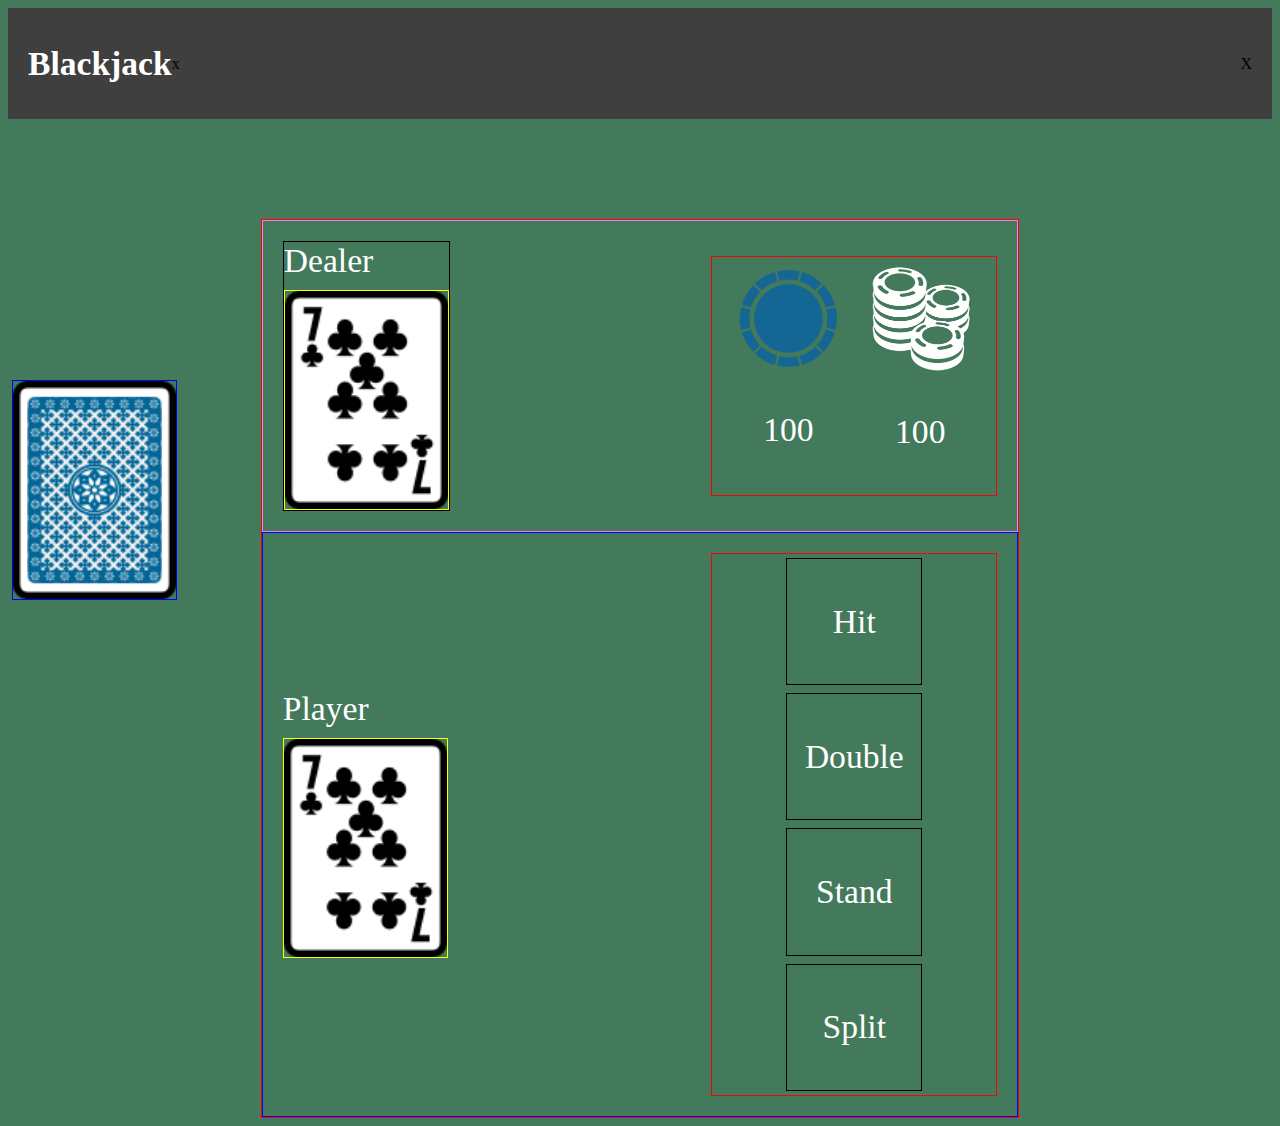
==== blackjack.html @ d3da44ab "blackjack html + css 추가" ====
<!DOCTYPE html>
<html lang="ko">
  <head>
    <meta charset="UTF-8" />
    <meta name="viewport" content="width=device-width, initial-scale=1.0" />
    <title>Document</title>
    <link rel="stylesheet" href="CSS/reset.css">
    <link rel="stylesheet" href="blackjack.css">
    <script src="blackjack.js" defer></script>
  </head>
  <body>


    <header class="top">
      <div class="logo">
        <h1 class="title">Blackjack</h1>
        <div class="logo-img"><img src="#" alt="">x</div>
      </div>
      <div class="exit-button">X</div>
    </header>


    <section class="game-board">
      
      <div class="row1"> 
        <div class="row1-left">
          <span class="game-player">Dealer</span>
          <div class="row1-card-box">
            <div class="hidden-card card">
              <img src="img/card_back.png" alt="">
            </div>
            <div class="dealer-card card">
              <img src="img/Clubs-7.png" alt="">
            </div>
          </div>
        </div>


        <div class="row1-right">

          <div class="betting-box">
            <div class="betting-chip-img">
              <img src="img/blank-chip.png" alt="">
            </div>
            <p class="betting-chip">100</p>
          </div>

          <div class="gamechip-box">
            <div class="gamechip-img">
              <img src="img/pile-chip.png" alt="">
            </div>
            <p class="mygamechip">100</p>
          </div>
        </div>

      </div>

      <div class="row2">
        <div class="row2-left">
          <span class="game-player">Player</span>
          <div>
            <div class="player-card card">
              <img src="img/Clubs-7.png" alt="">
            </div>
          </div>
        </div>

        <div class="row2-right">
          <div class="button-box">
            <div class="hit-button playbtn"><p>Hit</p></div>
            <div class="double-button playbtn"><p>Double</p></div>
            <div class="stand-button playbtn"><p>Stand</p></div>
            <div class="split-button playbtn"><p>Split</p></div>
          </div>
        </div>


      </div>

    </section>

  </body>
</html>
---- blackjack.css ----
body {
    background: #437A5B;  
      display: flex;
      flex-direction: column;
      justify-content: center;
      align-items: center;
}

body .card{
    border: 1px solid yellow;
    height: 220px; 
    margin-top: 10px;   
}

body .card img {
    height: 100%;
}

body .top {
    background: #3F3F3F;
    width: 100%;
    display: flex;
    justify-content: space-between;
    align-items: center;
    padding: 14px 20px;
    margin-bottom: 100px;
}

body .top .logo {    
    width: 12%;
    display: flex;
    align-items: center;
    justify-content: space-around;
}
body .top .logo .title {
    font-size: 2.1rem;
    color: #fff;
}

body .game-board {
    width: 60%;
    border: 1px solid red;    
    display: flex;
    flex-direction: column;
    justify-content: center;
    align-items: center;
    position: relative;
}

body .game-board .game-player {
    font-size: 2.1rem;
    color: #fff;
}

body .game-board .row1{
    width: 100%;
    border: 1px solid violet;
    display: flex;     
    justify-content: space-between;
    align-items: center;
    padding: 20px;
    
}

body .game-board .row1 .row1-left {
    border: 1px solid #000;    
    
}
body .game-board .row1 .row1-left .row1-card-box .hidden-card{
    border: 1px solid blue;
    position: absolute;
    left: -250px; 
    top: 150px;
}


body .game-board .row1 .row1-right {
    width: 40%;
    border: 1px solid red;
    display: flex;
    justify-content: center;
    align-items: center;   
    font-size: 2.1rem;
    color: #fff; 
    padding: 10px;
}
body .game-board .row1 .row1-right .betting-box {
    width: 50%;
    display: flex;
    flex-direction: column;
    justify-content: center;
    align-items: center;    
}
body .game-board .row1 .row1-right .betting-box .betting-chip-img  {
    width: 100px;
}
body .game-board .row1 .row1-right .betting-box .betting-chip-img img {
    width: 100%;
}

body .game-board .row1 .row1-right .gamechip-box {
    width: 50%;
    display: flex;
    flex-direction: column;
    justify-content: center;
    align-items: center;    
}
body .game-board .row1 .row1-right .gamechip-box .gamechip-img {
    width: 100px;
}
body .game-board .row1 .row1-right .gamechip-box .gamechip-img img {
    width: 100%;
}





body .game-board .row2{
    width: 100%;
    border: 1px solid blue;
    display: flex;     
    justify-content: space-between;
    align-items: center;
    padding: 20px;
}

body .game-board .row2 .row2-right {    
    width: 40%;
    border: 1px solid red;
    display: flex;
    justify-content: center;
    align-items: center;   
    font-size: 2.1rem;
    color: #fff;         
}

body .game-board .row2 .row2-right .button-box {    
    display: flex;    
    justify-content: center;
    align-items: center; 
    flex-wrap: wrap;
}

body .game-board .row2 .row2-right .button-box .playbtn {
    
    width: 48%;
    border: 1px solid #000;    
    margin: 4px;     
}
body .game-board .row2 .row2-right .button-box .playbtn p {
    text-align: center;
    padding: 10px;
}
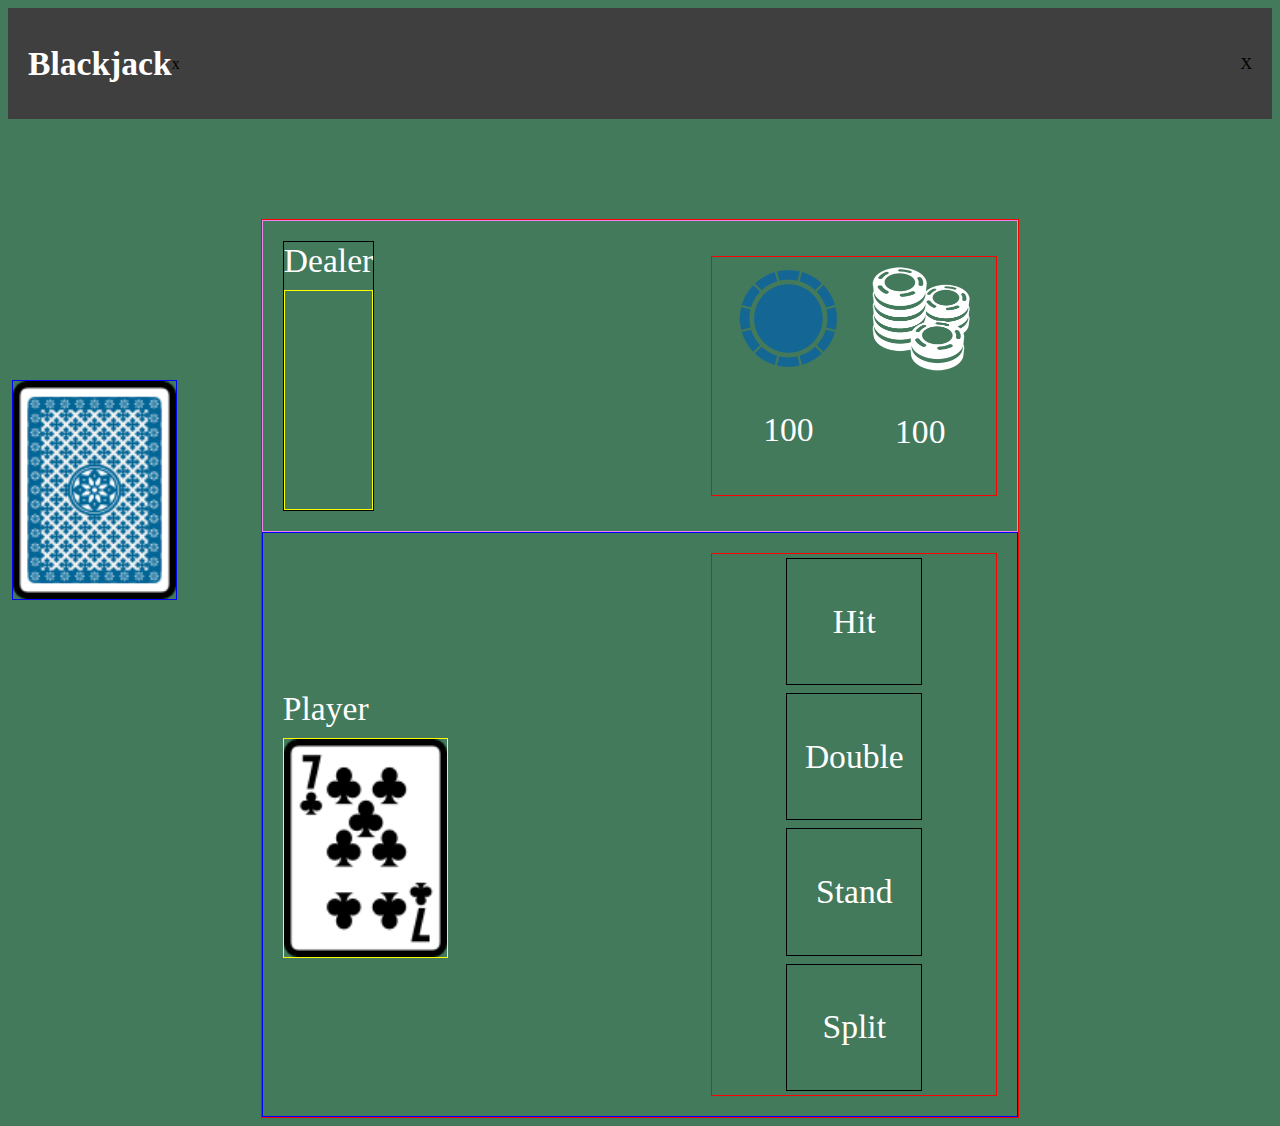
==== commit 9cd5895a: "js 랜덤카드 뽑기 기능 추가" ====
--- a/blackjack.html
+++ b/blackjack.html
@@ -30,7 +30,7 @@
               <img src="img/card_back.png" alt="">
             </div>
             <div class="dealer-card card">
-              <img src="img/Clubs-7.png" alt="">
+              <!-- <img src="img/Clubs-7.png" alt=""> -->
             </div>
           </div>
         </div>
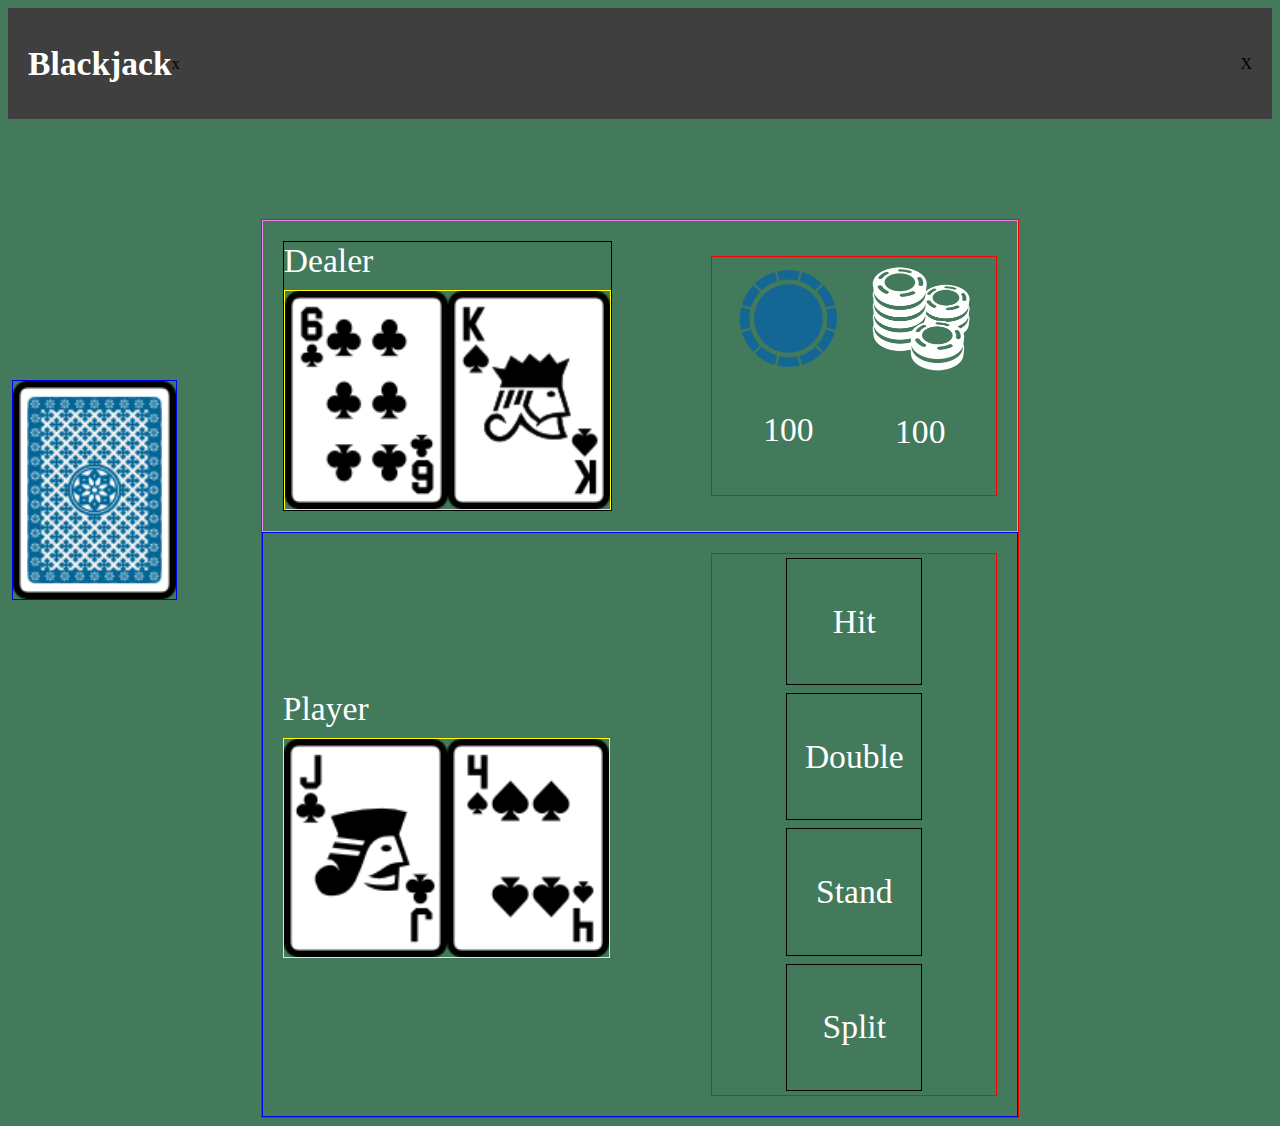
==== commit f1d067d0: "딜러 플레이어에게 카드 뿌리기" ====
--- a/blackjack.html
+++ b/blackjack.html
@@ -60,7 +60,7 @@
           <span class="game-player">Player</span>
           <div>
             <div class="player-card card">
-              <img src="img/Clubs-7.png" alt="">
+              <!-- <img src="img/Clubs-7.png" alt=""> -->
             </div>
           </div>
         </div>
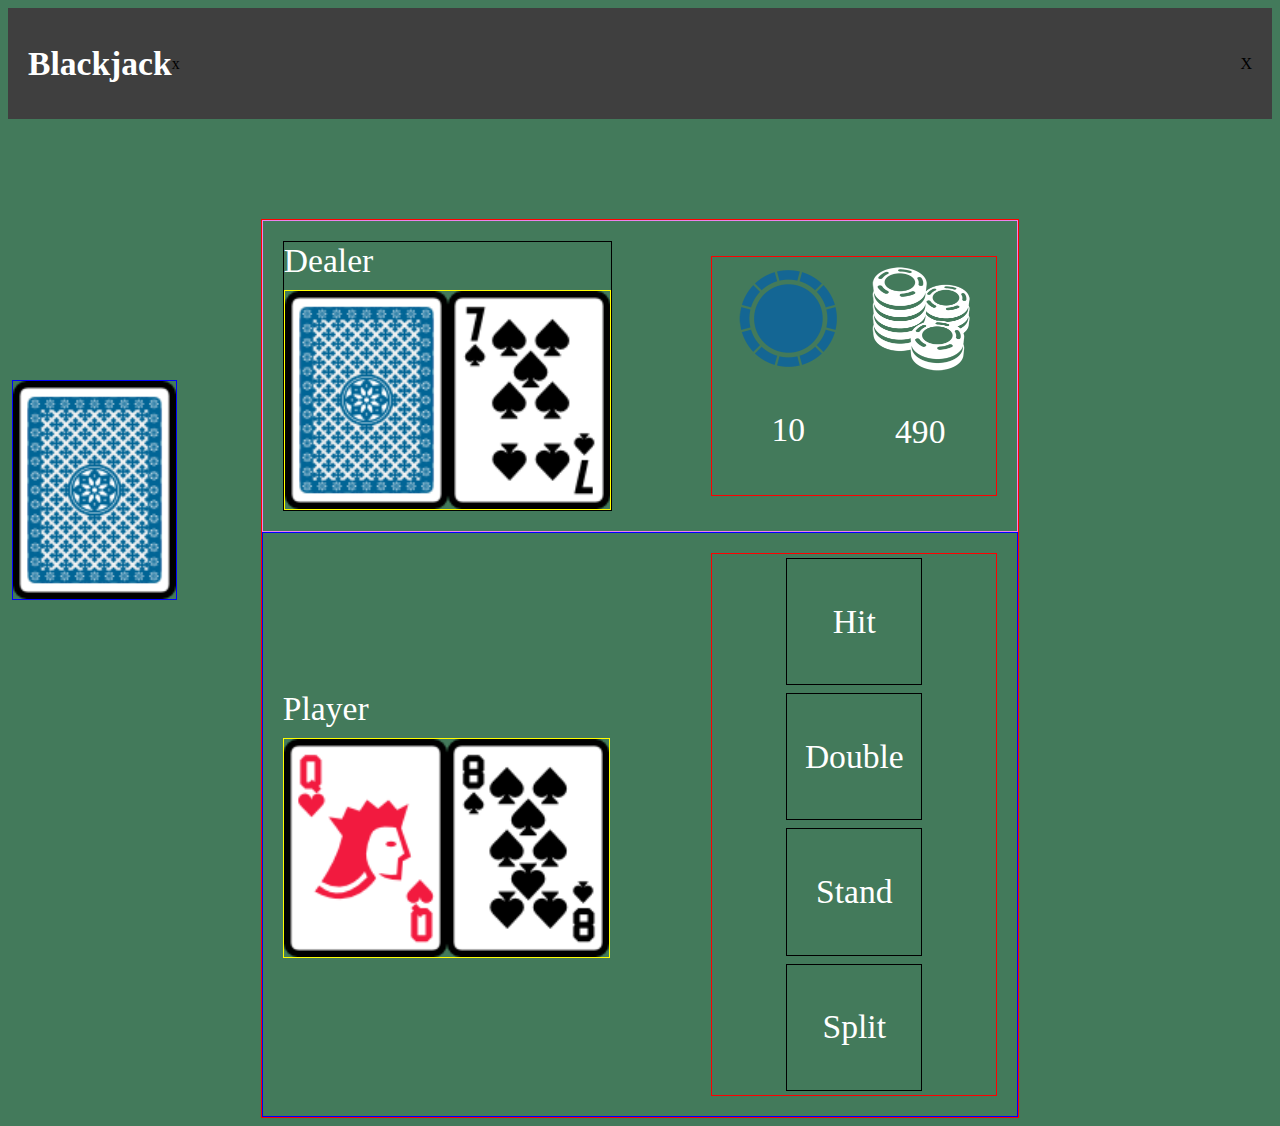
==== commit a7c3b377: "베팅 금액 계산과 카드 비교 완료(박스애니메이션과 버튼 여러번 클릭 방지 기능 추가 필요함" ====
--- a/blackjack.html
+++ b/blackjack.html
@@ -42,14 +42,14 @@
             <div class="betting-chip-img">
               <img src="img/blank-chip.png" alt="">
             </div>
-            <p class="betting-chip">100</p>
+            <p class="betting-chip"></p>
           </div>
 
           <div class="gamechip-box">
             <div class="gamechip-img">
               <img src="img/pile-chip.png" alt="">
             </div>
-            <p class="mygamechip">100</p>
+            <p class="mygamechip"></p>
           </div>
         </div>
 
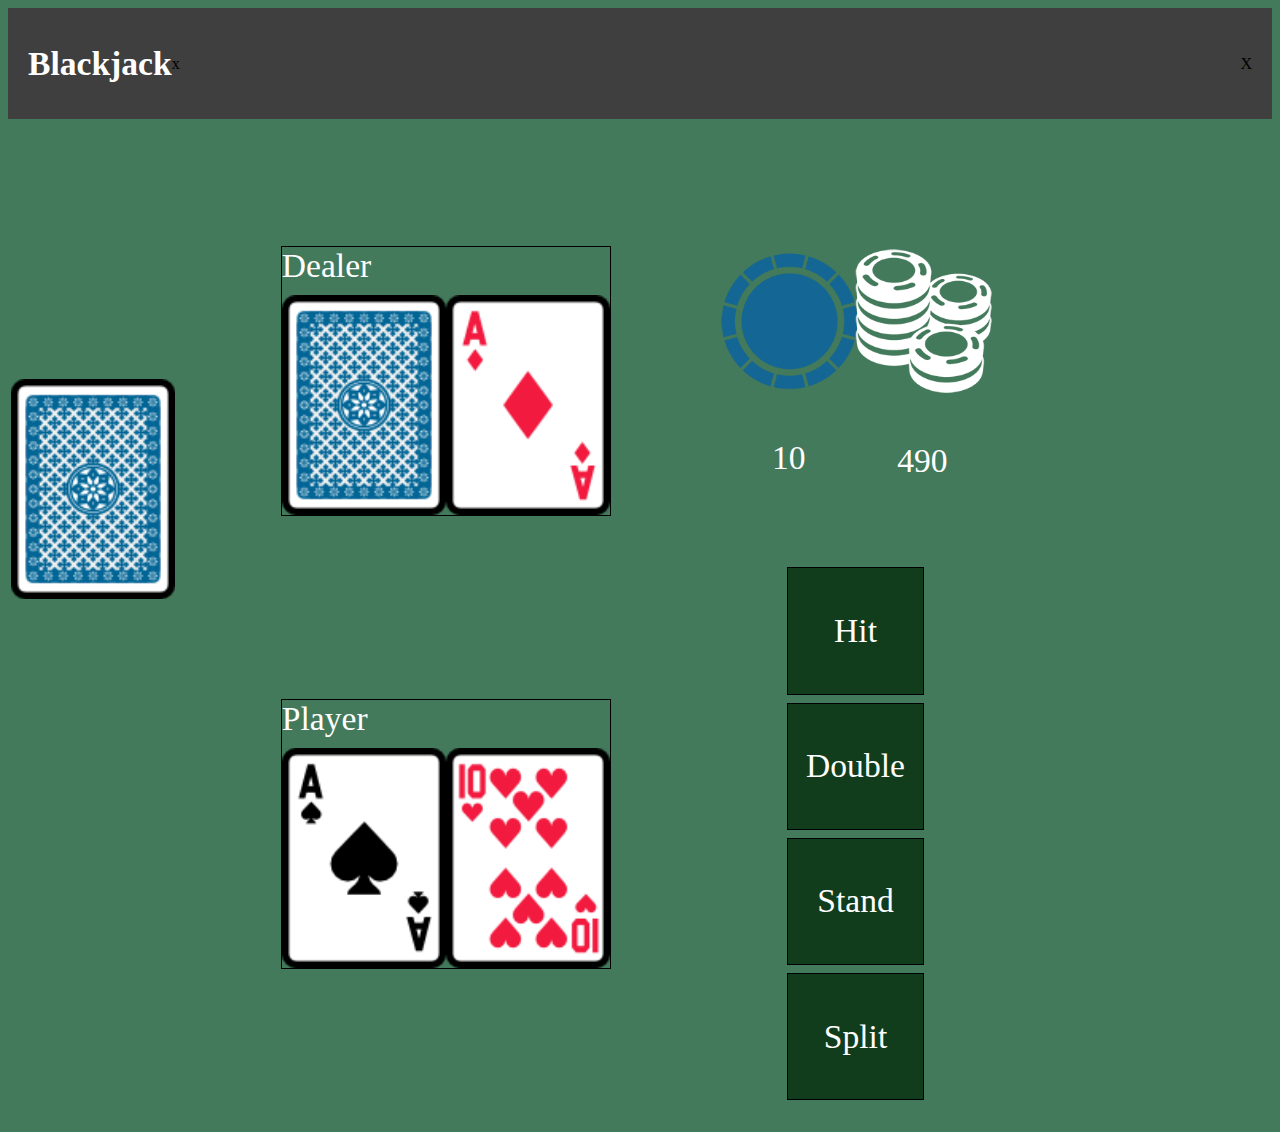
==== commit bfce693b: "1차 완성본" ====
--- a/blackjack.html
+++ b/blackjack.html
@@ -29,7 +29,7 @@
             <div class="hidden-card card">
               <img src="img/card_back.png" alt="">
             </div>
-            <div class="dealer-card card">
+            <div class="dealer-card card spreadCard">
               <!-- <img src="img/Clubs-7.png" alt=""> -->
             </div>
           </div>
@@ -58,8 +58,8 @@
       <div class="row2">
         <div class="row2-left">
           <span class="game-player">Player</span>
-          <div>
-            <div class="player-card card">
+          <div class="row2-card-box">
+            <div class="player-card card spreadCard">
               <!-- <img src="img/Clubs-7.png" alt=""> -->
             </div>
           </div>
--- a/blackjack.css
+++ b/blackjack.css
@@ -8,7 +8,7 @@
 }
 
 body .card{
-    border: 1px solid yellow;
+    /* border: 1px solid yellow; */
     height: 220px; 
     margin-top: 10px;   
 }
@@ -40,7 +40,7 @@
 
 body .game-board {
     width: 60%;
-    border: 1px solid red;    
+    /* border: 1px solid red;     */
     display: flex;
     flex-direction: column;
     justify-content: center;
@@ -55,7 +55,7 @@
 
 body .game-board .row1{
     width: 100%;
-    border: 1px solid violet;
+    /* border: 1px solid violet; */
     display: flex;     
     justify-content: space-between;
     align-items: center;
@@ -64,11 +64,14 @@
 }
 
 body .game-board .row1 .row1-left {
-    border: 1px solid #000;    
-    
+    border: 1px solid #000;   
 }
+
+
+
+
 body .game-board .row1 .row1-left .row1-card-box .hidden-card{
-    border: 1px solid blue;
+    /* border: 1px solid blue; */
     position: absolute;
     left: -250px; 
     top: 150px;
@@ -77,7 +80,7 @@
 
 body .game-board .row1 .row1-right {
     width: 40%;
-    border: 1px solid red;
+    /* border: 1px solid red; */
     display: flex;
     justify-content: center;
     align-items: center;   
@@ -86,14 +89,17 @@
     padding: 10px;
 }
 body .game-board .row1 .row1-right .betting-box {
+    
     width: 50%;
     display: flex;
     flex-direction: column;
     justify-content: center;
     align-items: center;    
 }
+
 body .game-board .row1 .row1-right .betting-box .betting-chip-img  {
-    width: 100px;
+    width: 140px;
+    margin-bottom: 5px;
 }
 body .game-board .row1 .row1-right .betting-box .betting-chip-img img {
     width: 100%;
@@ -107,7 +113,8 @@
     align-items: center;    
 }
 body .game-board .row1 .row1-right .gamechip-box .gamechip-img {
-    width: 100px;
+    width: 140px;
+    margin-bottom: 5px;
 }
 body .game-board .row1 .row1-right .gamechip-box .gamechip-img img {
     width: 100%;
@@ -119,16 +126,19 @@
 
 body .game-board .row2{
     width: 100%;
-    border: 1px solid blue;
+    /* border: 1px solid blue; */
     display: flex;     
     justify-content: space-between;
     align-items: center;
     padding: 20px;
 }
+body .game-board .row2 .row2-left {
+    border: 1px solid #000;   
+}
 
 body .game-board .row2 .row2-right {    
     width: 40%;
-    border: 1px solid red;
+    /* border: 1px solid red; */
     display: flex;
     justify-content: center;
     align-items: center;   
@@ -141,6 +151,7 @@
     justify-content: center;
     align-items: center; 
     flex-wrap: wrap;
+    /* border: 1px solid #000; */
 }
 
 body .game-board .row2 .row2-right .button-box .playbtn {
@@ -148,8 +159,11 @@
     width: 48%;
     border: 1px solid #000;    
     margin: 4px;     
+    background: rgb(18, 61, 28);
 }
 body .game-board .row2 .row2-right .button-box .playbtn p {
     text-align: center;
     padding: 10px;
-}+}
+
+/* 카드 크기 164px 220px */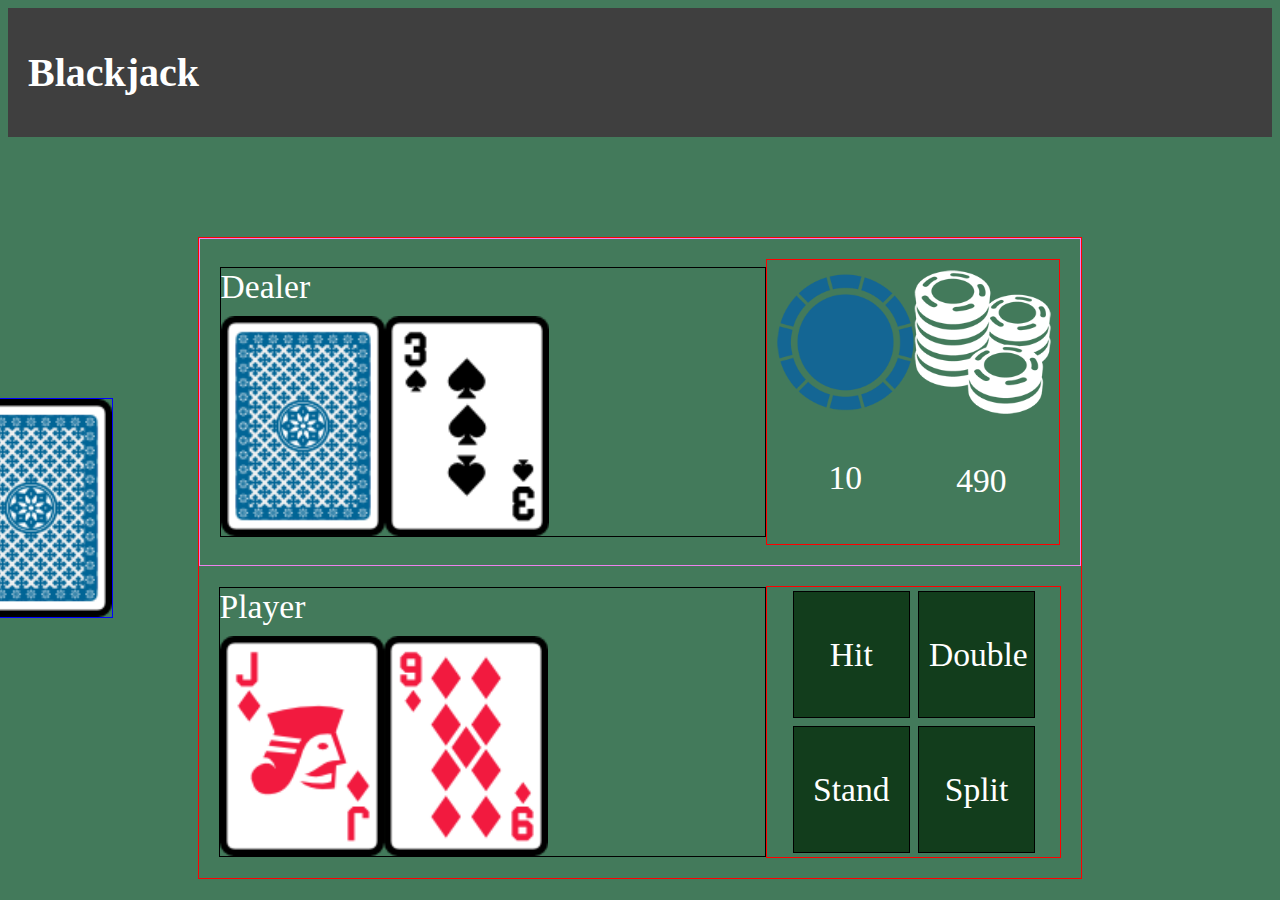
==== commit c27b39c2: "1차 수정 - 이미지 사이즈 담기 + hit버튼 결과 두번반복문제  발생" ====
--- a/blackjack.html
+++ b/blackjack.html
@@ -14,9 +14,9 @@
     <header class="top">
       <div class="logo">
         <h1 class="title">Blackjack</h1>
-        <div class="logo-img"><img src="#" alt="">x</div>
+        <div class="logo-img"><img src="img/favicon.ico" alt=""></div>
       </div>
-      <div class="exit-button">X</div>
+      <div class="exit-button"></div>
     </header>
 
 
--- a/blackjack.css
+++ b/blackjack.css
@@ -33,14 +33,22 @@
     align-items: center;
     justify-content: space-around;
 }
+
+body .top .logo .logo-img{
+    height: 40px;
+}
+body .top .logo .logo-img img {
+    height: 100%;
+}
+
 body .top .logo .title {
-    font-size: 2.1rem;
+    font-size: 2.5rem;
     color: #fff;
 }
 
 body .game-board {
-    width: 60%;
-    /* border: 1px solid red;     */
+    width: 70%;
+    border: 1px solid red;    
     display: flex;
     flex-direction: column;
     justify-content: center;
@@ -55,7 +63,7 @@
 
 body .game-board .row1{
     width: 100%;
-    /* border: 1px solid violet; */
+    border: 1px solid violet;
     display: flex;     
     justify-content: space-between;
     align-items: center;
@@ -64,14 +72,15 @@
 }
 
 body .game-board .row1 .row1-left {
-    border: 1px solid #000;   
+    border: 1px solid #000;  
+    width: 65%;     
 }
 
 
 
 
 body .game-board .row1 .row1-left .row1-card-box .hidden-card{
-    /* border: 1px solid blue; */
+    border: 1px solid blue;
     position: absolute;
     left: -250px; 
     top: 150px;
@@ -79,8 +88,8 @@
 
 
 body .game-board .row1 .row1-right {
-    width: 40%;
-    /* border: 1px solid red; */
+    width: 35%;
+    border: 1px solid red;
     display: flex;
     justify-content: center;
     align-items: center;   
@@ -133,12 +142,13 @@
     padding: 20px;
 }
 body .game-board .row2 .row2-left {
-    border: 1px solid #000;   
+    border: 1px solid #000;  
+    width: 65%; 
 }
 
 body .game-board .row2 .row2-right {    
-    width: 40%;
-    /* border: 1px solid red; */
+    width: 35%;
+    border: 1px solid red;
     display: flex;
     justify-content: center;
     align-items: center;   
@@ -156,7 +166,7 @@
 
 body .game-board .row2 .row2-right .button-box .playbtn {
     
-    width: 48%;
+    width: 40%;
     border: 1px solid #000;    
     margin: 4px;     
     background: rgb(18, 61, 28);
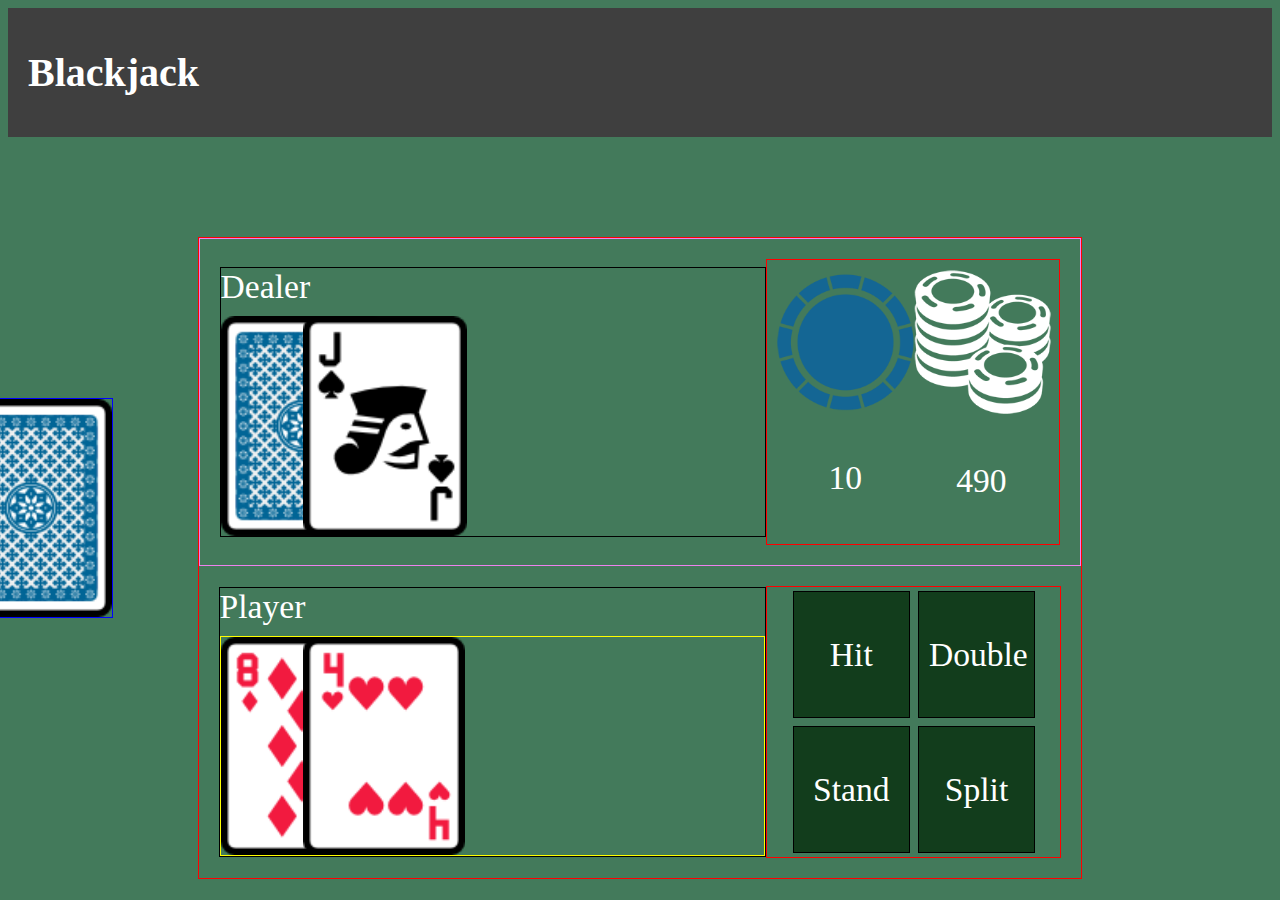
==== commit 20cbd024: "카드 겹쳐서 쌓기 완료. 애니메이션 기능 + css작업 + 카드 딜레이 +모달창 추가업데이트 필요" ====
--- a/blackjack.html
+++ b/blackjack.html
@@ -25,7 +25,7 @@
       <div class="row1"> 
         <div class="row1-left">
           <span class="game-player">Dealer</span>
-          <div class="row1-card-box">
+          <div class="row1-card-box setCard-box">
             <div class="hidden-card card">
               <img src="img/card_back.png" alt="">
             </div>
@@ -58,7 +58,7 @@
       <div class="row2">
         <div class="row2-left">
           <span class="game-player">Player</span>
-          <div class="row2-card-box">
+          <div class="row2-card-box setCard-box">
             <div class="player-card card spreadCard">
               <!-- <img src="img/Clubs-7.png" alt=""> -->
             </div>
--- a/blackjack.css
+++ b/blackjack.css
@@ -15,6 +15,7 @@
 
 body .card img {
     height: 100%;
+    
 }
 
 body .top {
@@ -56,6 +57,7 @@
     position: relative;
 }
 
+
 body .game-board .game-player {
     font-size: 2.1rem;
     color: #fff;
@@ -76,15 +78,71 @@
     width: 65%;     
 }
 
-
-
-
 body .game-board .row1 .row1-left .row1-card-box .hidden-card{
     border: 1px solid blue;
     position: absolute;
     left: -250px; 
     top: 150px;
 }
+/* 카드 겹쳐서 쌓기 */
+body .game-board .row1 .row1-left .row1-card-box .dealer-card {    
+    display: flex;
+    position: relative;
+}
+body .game-board .row1 .row1-left .row1-card-box .dealer-card img:nth-child(1){
+    position: absolute; 
+}
+body .game-board .row1 .row1-left .row1-card-box .dealer-card img:nth-child(2){    
+    position: absolute;
+    left:  82px;
+}
+body .game-board .row1 .row1-left .row1-card-box .dealer-card img:nth-child(3){    
+    position: absolute;
+    left:  164px;
+}
+body .game-board .row1 .row1-left .row1-card-box .dealer-card img:nth-child(4){    
+    position: absolute;
+    left:  246px;
+}
+body .game-board .row1 .row1-left .row1-card-box .dealer-card img:nth-child(5){    
+    position: absolute;
+    left:  328px;
+}
+body .game-board .row1 .row1-left .row1-card-box .dealer-card img:nth-child(6){    
+    position: absolute;
+    left:  410px;
+}
+
+body .game-board .row2 .row2-left .row2-card-box .player-card {    
+    border: 1px solid yellow;
+    display: flex;
+    position: relative;
+}
+body .game-board .row2 .row2-left .row2-card-box .player-card img:nth-child(1){
+    position: absolute;
+}
+body .game-board .row2 .row2-left .row2-card-box .player-card img:nth-child(2){
+    position: absolute;
+    left:  82px;
+}
+body .game-board .row2 .row2-left .row2-card-box .player-card img:nth-child(3){
+    position: absolute;
+    left:  164px;
+}
+body .game-board .row2 .row2-left .row2-card-box .player-card img:nth-child(4){
+    position: absolute;
+    left:  246px;
+}
+body .game-board .row2 .row2-left .row2-card-box .player-card img:nth-child(5){
+    position: absolute;
+    left:  328px;
+}
+body .game-board .row2 .row2-left .row2-card-box .player-card img:nth-child(6){
+    position: absolute;
+    left:  410px;
+}
+
+
 
 
 body .game-board .row1 .row1-right {
@@ -97,6 +155,7 @@
     color: #fff; 
     padding: 10px;
 }
+
 body .game-board .row1 .row1-right .betting-box {
     
     width: 50%;
@@ -109,6 +168,7 @@
 body .game-board .row1 .row1-right .betting-box .betting-chip-img  {
     width: 140px;
     margin-bottom: 5px;
+    
 }
 body .game-board .row1 .row1-right .betting-box .betting-chip-img img {
     width: 100%;
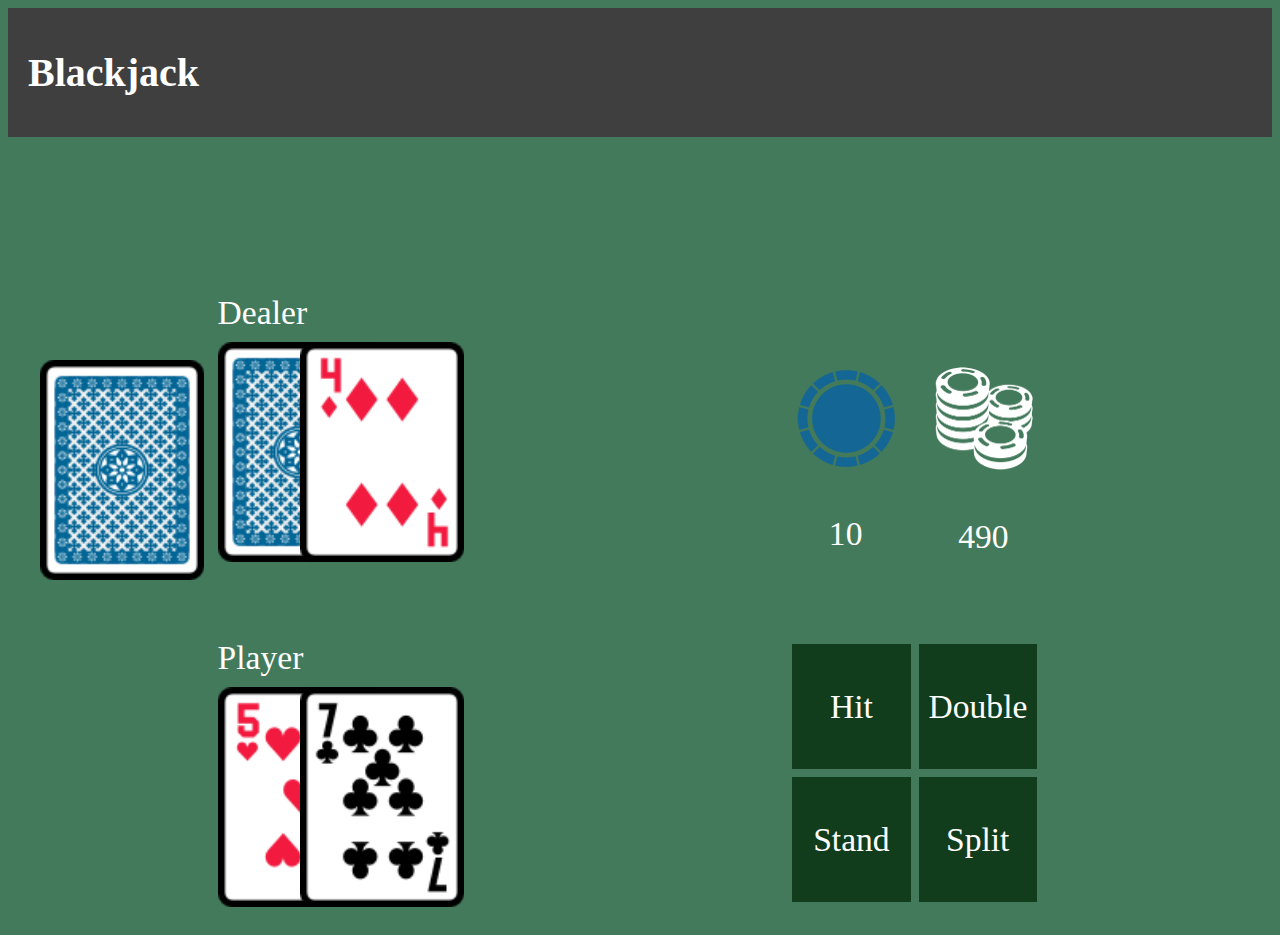
==== commit f87267a2: "게임 종료시 결과 모달창 생성 완료. 사이트 추가 css 작업시 완성" ====
--- a/blackjack.html
+++ b/blackjack.html
@@ -73,11 +73,18 @@
             <div class="split-button playbtn"><p>Split</p></div>
           </div>
         </div>
-
-
       </div>
 
     </section>
 
+    <!-- 모달 창 구조 -->
+  <div class="modal-overlay" id="modalOverlay">
+    <div class="modal-content">
+      <h2>게임 종료</h2>
+      <p class="modal-text"></p>
+      <button class="close-btn">닫기</button>
+    </div>
+  </div>
+
   </body>
 </html>
--- a/blackjack.css
+++ b/blackjack.css
@@ -48,13 +48,12 @@
 }
 
 body .game-board {
-    width: 70%;
-    border: 1px solid red;    
+    width: 70%;    
     display: flex;
     flex-direction: column;
     justify-content: center;
     align-items: center;
-    position: relative;
+    /* position: relative; */
 }
 
 
@@ -64,8 +63,7 @@
 }
 
 body .game-board .row1{
-    width: 100%;
-    border: 1px solid violet;
+    width: 100%;    
     display: flex;     
     justify-content: space-between;
     align-items: center;
@@ -73,81 +71,95 @@
     
 }
 
-body .game-board .row1 .row1-left {
-    border: 1px solid #000;  
+body .game-board .row1 .row1-left {     
     width: 65%;     
 }
 
-body .game-board .row1 .row1-left .row1-card-box .hidden-card{
-    border: 1px solid blue;
-    position: absolute;
+body .game-board .row1 .row1-left .row1-card-box .hidden-card{    
+    /* position: absolute;
     left: -250px; 
-    top: 150px;
+    top: 150px; */
+    position: fixed;
+    top: 350px;
+    left: 40px;
+
 }
 /* 카드 겹쳐서 쌓기 */
+/* 딜러 카드 배분 */
 body .game-board .row1 .row1-left .row1-card-box .dealer-card {    
     display: flex;
     position: relative;
 }
 body .game-board .row1 .row1-left .row1-card-box .dealer-card img:nth-child(1){
-    position: absolute; 
+    position: absolute;
+    animation: move-toDealer 1s; 
 }
 body .game-board .row1 .row1-left .row1-card-box .dealer-card img:nth-child(2){    
     position: absolute;
     left:  82px;
+    animation: move-toDealer2 1s;
 }
 body .game-board .row1 .row1-left .row1-card-box .dealer-card img:nth-child(3){    
     position: absolute;
     left:  164px;
+    animation: move-toDealer3 2s;
 }
 body .game-board .row1 .row1-left .row1-card-box .dealer-card img:nth-child(4){    
     position: absolute;
     left:  246px;
+    animation: move-toDealer4 2s;
 }
 body .game-board .row1 .row1-left .row1-card-box .dealer-card img:nth-child(5){    
     position: absolute;
     left:  328px;
+    animation: move-toDealer5 2s;
 }
 body .game-board .row1 .row1-left .row1-card-box .dealer-card img:nth-child(6){    
     position: absolute;
     left:  410px;
-}
-
-body .game-board .row2 .row2-left .row2-card-box .player-card {    
-    border: 1px solid yellow;
+    animation: move-toDealer6 2s;
+}
+
+/* 플레이어 카드 배분 */
+body .game-board .row2 .row2-left .row2-card-box .player-card {       
     display: flex;
     position: relative;
 }
 body .game-board .row2 .row2-left .row2-card-box .player-card img:nth-child(1){
     position: absolute;
+    animation: move-toPlayer 1s;
 }
 body .game-board .row2 .row2-left .row2-card-box .player-card img:nth-child(2){
     position: absolute;
     left:  82px;
+    animation: move-toPlayer2 1s;
 }
 body .game-board .row2 .row2-left .row2-card-box .player-card img:nth-child(3){
     position: absolute;
     left:  164px;
+    animation: move-toPlayer3 2s;
 }
 body .game-board .row2 .row2-left .row2-card-box .player-card img:nth-child(4){
     position: absolute;
     left:  246px;
+    animation: move-toPlayer4 2s;
 }
 body .game-board .row2 .row2-left .row2-card-box .player-card img:nth-child(5){
     position: absolute;
     left:  328px;
+    animation: move-toPlayer5 2s;
 }
 body .game-board .row2 .row2-left .row2-card-box .player-card img:nth-child(6){
     position: absolute;
     left:  410px;
+    animation: move-toPlayer6 2s;
 }
 
 
 
 
 body .game-board .row1 .row1-right {
-    width: 35%;
-    border: 1px solid red;
+    width: 35%;    
     display: flex;
     justify-content: center;
     align-items: center;   
@@ -166,8 +178,10 @@
 }
 
 body .game-board .row1 .row1-right .betting-box .betting-chip-img  {
-    width: 140px;
+    /* width: 140px; */
+    width: 100px;
     margin-bottom: 5px;
+    margin-top: 100px;
     
 }
 body .game-board .row1 .row1-right .betting-box .betting-chip-img img {
@@ -182,8 +196,10 @@
     align-items: center;    
 }
 body .game-board .row1 .row1-right .gamechip-box .gamechip-img {
-    width: 140px;
+    /* width: 140px; */
+    width: 100px;
     margin-bottom: 5px;
+    margin-top: 100px;
 }
 body .game-board .row1 .row1-right .gamechip-box .gamechip-img img {
     width: 100%;
@@ -201,14 +217,12 @@
     align-items: center;
     padding: 20px;
 }
-body .game-board .row2 .row2-left {
-    border: 1px solid #000;  
+body .game-board .row2 .row2-left {     
     width: 65%; 
 }
 
-body .game-board .row2 .row2-right {    
-    width: 35%;
-    border: 1px solid red;
+body .game-board .row2 .row2-right {   
+    width: 35%;   
     display: flex;
     justify-content: center;
     align-items: center;   
@@ -224,10 +238,8 @@
     /* border: 1px solid #000; */
 }
 
-body .game-board .row2 .row2-right .button-box .playbtn {
-    
-    width: 40%;
-    border: 1px solid #000;    
+body .game-board .row2 .row2-right .button-box .playbtn {    
+    width: 40%;    
     margin: 4px;     
     background: rgb(18, 61, 28);
 }
@@ -236,4 +248,134 @@
     padding: 10px;
 }
 
-/* 카드 크기 164px 220px */+/* 카드 크기 164px 220px */
+/* 딜러 카드 배분 */
+@keyframes move-toDealer {
+    0% {
+        transform: translateX(-270px) translateY(120px);
+    }
+    100%{
+        transform: translateX(0px);
+    }
+}
+@keyframes move-toDealer2 {
+    0% {
+        transform: translateX(-352px) translateY(120px);
+    }
+    100%{
+        transform: translateX(0px);
+    }
+}
+@keyframes move-toDealer3 {
+    0% {
+        transform: translateX(-434px) translateY(120px);
+    }
+    100%{
+        transform: translateX(0px);
+    }
+}
+@keyframes move-toDealer4 {
+    0% {
+        transform: translateX(-516px) translateY(120px);
+    }
+    100%{
+        transform: translateX(0px);
+    }
+}
+@keyframes move-toDealer5 {
+    0% {
+        transform: translateX(-598px) translateY(120px);
+    }
+    100%{
+        transform: translateX(0px);
+    }
+}
+@keyframes move-toDealer6 {
+    0% {
+        transform: translateX(-680px) translateY(120px);
+    }
+    100%{
+        transform: translateX(0px);
+    }
+}
+
+
+
+/* 플레이어 카드 배분 */
+@keyframes move-toPlayer {
+    0% {
+        transform: translateX(-270px) translateY(-180px);
+    }
+    100%{
+        transform: translateX(0px);
+    }
+}
+@keyframes move-toPlayer2 {
+    0% {
+        transform: translateX(-352px) translateY(-180px);
+    }
+    100%{
+        transform: translateX(0px);
+    }
+}
+
+@keyframes move-toPlayer3 {
+    0% {
+        transform: translateX(-434px) translateY(-180px);
+    }                               
+    100%{
+        transform: translateX(0px);
+    }
+}
+
+@keyframes move-toPlayer4 {
+    0% {
+        transform: translateX(-516px) translateY(-180px);
+    }                               
+    100%{
+        transform: translateX(0px);
+    }
+}
+
+@keyframes move-toPlayer5 {
+    0% {
+        transform: translateX(-598px) translateY(-180px);
+    }                               
+    100%{
+        transform: translateX(0px);
+    }
+}
+
+@keyframes move-toPlayer6 {
+    0% {
+        transform: translateX(-680px) translateY(-180px);
+    }                               
+    100%{
+        transform: translateX(0px);
+    }
+}
+
+
+/* 모달 */
+/* 모달 배경 레이어 스타일 */
+.modal-overlay {
+    position: fixed;
+    top: 0;
+    left: 0;
+    width: 100%;
+    height: 100%;
+    background-color: rgba(0, 0, 0, 0.5);
+    display: none;
+    justify-content: center;
+    align-items: center;
+  }
+
+  /* 모달 콘텐츠 스타일 */
+  .modal-content {
+    background-color: white;
+    padding: 20px;
+    border-radius: 8px;
+    box-shadow: 0 4px 10px rgba(0, 0, 0, 0.2);
+    text-align: center;
+    width: 50%;
+  }